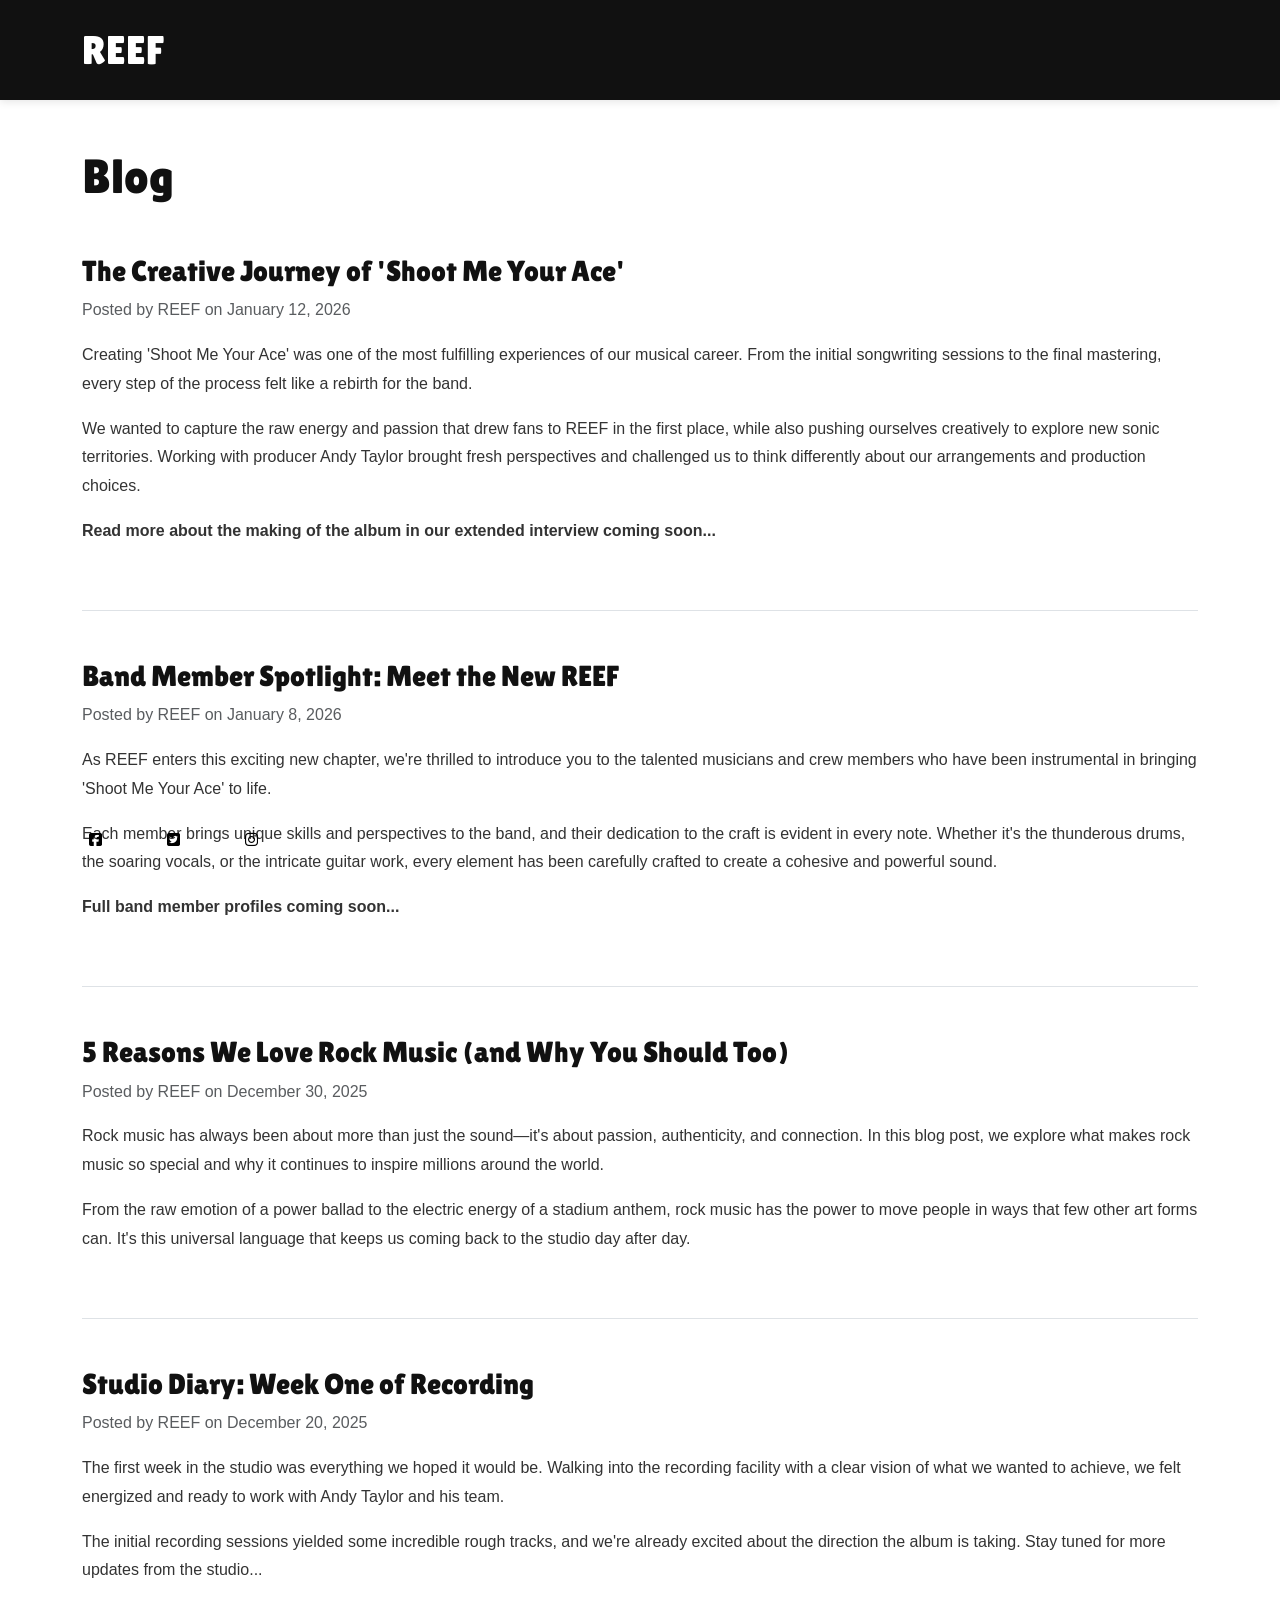
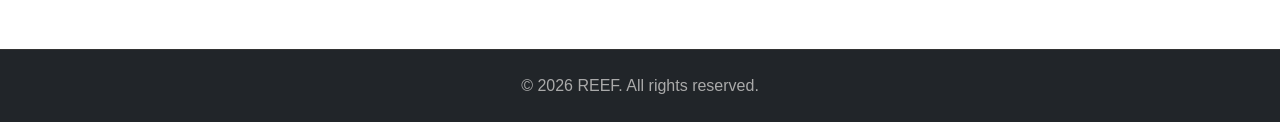
==== blog.html @ 4a1cb836 "Updated all Bootstrap elements to 5.3.3" ====
<!DOCTYPE html>
<html lang="en">
<head>
    <meta charset="UTF-8">
    <meta http-equiv="X-UA-Compatible" content="IE=edge">
    <meta name="viewport" content="width=device-width, initial-scale=1.0">
    <meta name="description" content="REEF Blog - Read stories, interviews, and insights from the band members and crew.">
    <meta name="keywords" content="REEF blog, band stories, interviews, music insights">
    <meta property="og:title" content="REEF - Blog">
    <meta property="og:description" content="REEF Blog - Read stories, interviews, and insights from the band.">
    <link href="https://cdn.jsdelivr.net/npm/bootstrap@5.3.3/dist/css/bootstrap.min.css" rel="stylesheet" integrity="sha384-QWTKZyjpPEjH3gAVUQnzyUrzUw9eKvIQ5l+dCkkixP5aahi8vG76v4dBBZdNlnt5b" crossorigin="anonymous">
    <link rel="stylesheet" href="https://cdnjs.cloudflare.com/ajax/libs/font-awesome/6.5.2/css/all.min.css" integrity="sha512-SnH5WK+bZxgPHs44uWIX+LLJAJ9/2PkPKZ5QiAj6Ta86w+fsb2TkcmfRyVX3pBnMFcV7oQPJkl9QevSCWr3W6A==" crossorigin="anonymous" referrerpolicy="no-referrer" />
    <link rel="stylesheet" href="assets/css/style.css">
    <link rel="stylesheet" href="assets/css/pages.css">
    <title>REEF - Blog</title>
</head>
<body class="page-body">
    <header class="page-header">
        <div class="container d-flex justify-content-between align-items-center">
            <h1 class="logo"><a href="index.html">Reef</a></h1>
            <div class="toggle"></div>
        </div>
    </header>

    <main class="page-content">
        <div class="container py-5">
            <h2 class="mb-5">Blog</h2>

            <article class="blog-post mb-5 pb-5 border-bottom">
                <h3>The Creative Journey of 'Shoot Me Your Ace'</h3>
                <p class="text-muted">Posted by REEF on January 12, 2026</p>
                <p>Creating 'Shoot Me Your Ace' was one of the most fulfilling experiences of our musical career. From the initial songwriting sessions to the final mastering, every step of the process felt like a rebirth for the band.</p>
                <p>We wanted to capture the raw energy and passion that drew fans to REEF in the first place, while also pushing ourselves creatively to explore new sonic territories. Working with producer Andy Taylor brought fresh perspectives and challenged us to think differently about our arrangements and production choices.</p>
                <p><strong>Read more about the making of the album in our extended interview coming soon...</strong></p>
            </article>

            <article class="blog-post mb-5 pb-5 border-bottom">
                <h3>Band Member Spotlight: Meet the New REEF</h3>
                <p class="text-muted">Posted by REEF on January 8, 2026</p>
                <p>As REEF enters this exciting new chapter, we're thrilled to introduce you to the talented musicians and crew members who have been instrumental in bringing 'Shoot Me Your Ace' to life.</p>
                <p>Each member brings unique skills and perspectives to the band, and their dedication to the craft is evident in every note. Whether it's the thunderous drums, the soaring vocals, or the intricate guitar work, every element has been carefully crafted to create a cohesive and powerful sound.</p>
                <p><strong>Full band member profiles coming soon...</strong></p>
            </article>

            <article class="blog-post mb-5 pb-5 border-bottom">
                <h3>5 Reasons We Love Rock Music (and Why You Should Too)</h3>
                <p class="text-muted">Posted by REEF on December 30, 2025</p>
                <p>Rock music has always been about more than just the sound—it's about passion, authenticity, and connection. In this blog post, we explore what makes rock music so special and why it continues to inspire millions around the world.</p>
                <p>From the raw emotion of a power ballad to the electric energy of a stadium anthem, rock music has the power to move people in ways that few other art forms can. It's this universal language that keeps us coming back to the studio day after day.</p>
            </article>

            <article class="blog-post">
                <h3>Studio Diary: Week One of Recording</h3>
                <p class="text-muted">Posted by REEF on December 20, 2025</p>
                <p>The first week in the studio was everything we hoped it would be. Walking into the recording facility with a clear vision of what we wanted to achieve, we felt energized and ready to work with Andy Taylor and his team.</p>
                <p>The initial recording sessions yielded some incredible rough tracks, and we're already excited about the direction the album is taking. Stay tuned for more updates from the studio...</p>
            </article>
        </div>
    </main>

    <footer class="page-footer bg-dark text-white py-4">
        <div class="container text-center">
            <ul class="social list-unstyled mb-3">
                <li><a href="https://www.facebook.com/reefmusic/" target="_blank" rel="noopener noreferrer"><i class="fa-brands fa-square-facebook"></i></a></li>
                <li><a href="https://x.com/reefmusic/" target="_blank" rel="noopener noreferrer"><i class="fa-brands fa-square-twitter"></i></a></li>
                <li><a href="https://www.instagram.com/reefmusic/" target="_blank" rel="noopener noreferrer"><i class="fa-brands fa-instagram"></i></a></li>
            </ul>
            <p>&copy; 2026 REEF. All rights reserved.</p>
        </div>
    </footer>

    <div class="menu">
        <ul>
            <li><a href="index.html">Home</a></li>
            <li><a href="news.html">News</a></li>
            <li><a href="tour.html">Tour Dates</a></li>
            <li><a href="blog.html">Blog</a></li>
            <li><a href="contact.html">Contact</a></li>
        </ul>
    </div>

    <script src="assets/js/script.js"></script>
</body>
</html>
---- assets/css/style.css ----
@import url('https://fonts.googleapis.com/css2?family=Freeman&family=Lilita+One&display=swap');

* {
    margin: 0;
    padding: 0;
    box-sizing: border-box;
    font-family: 'Poppins', sans-serif;
  }
  header
  {
    position: absolute;
    top: 0;
    left: 0;
    width: 100%;
    padding: 40px 100px;
    z-index: 1000;
    display: flex;
    justify-content: space-between;
    align-items: center;
  }

  header .logo
  {
    font-family: "Lilita One", sans-serif;
    color: #fff;
    text-transform: uppercase;
    cursor: pointer;
  }
  
  .toggle
  {
    position: relative;
    width: 60px;
    height: 60px;
    background: url(https://i.ibb.co/HrfVRcx/menu.png);
    background-repeat: no-repeat;
    background-size: 30px;
    background-position: center;
    cursor: pointer;
  }
  .toggle.active
  {
    background: url(https://i.ibb.co/rt3HybH/close.png);
    background-repeat: no-repeat;
    background-size: 25px;
    background-position: center;
    cursor: pointer;
  }
  .showcase
  {
    position: absolute;
    right: 0;
    width: 100%;
    min-height: 100vh;
    padding: 100px;
    display: flex;
    justify-content: space-between;
    align-items: center;
    background: #111;
    transition: 0.5s;
    z-index: 2;
  }
  .showcase.active
  {
    right: 300px;
  }
  
  .showcase video
  {
    position: absolute;
    top: 0;
    left: 0;
    width: 100%;
    height: 100%;
    object-fit: cover;
    opacity: 0.8;
  }
  
  .video-container
  {
    position: absolute;
    top: 0;
    left: 0;
    width: 100%;
    height: 100%;
    overflow: hidden;
  }
  
  .video-loader
  {
    position: absolute;
    top: 50%;
    left: 50%;
    transform: translate(-50%, -50%);
    text-align: center;
    z-index: 5;
    opacity: 1;
    transition: opacity 0.3s ease-in-out;
  }
  
  .video-loader.loaded
  {
    opacity: 0;
    pointer-events: none;
  }
  
  .spinner
  {
    border: 4px solid rgba(255, 255, 255, 0.3);
    border-top: 4px solid #fff;
    border-radius: 50%;
    width: 50px;
    height: 50px;
    animation: spin 1s linear infinite;
    margin: 0 auto 1rem;
  }
  
  @keyframes spin
  {
    0% { transform: rotate(0deg); }
    100% { transform: rotate(360deg); }
  }
  
  .video-loader p
  {
    color: #fff;
    font-size: 1.1em;
    margin: 0;
    text-shadow: 1px 1px 4px rgba(0, 0, 0, 0.8);
  }
  .overlay
  {
    position: absolute;
    top: 0;
    left: 0;
    width: 100%;
    height: 100%;
    background: rgba(0, 0, 0, 0.4);
    mix-blend-mode: darken;
  }
  .text
  {
    position: relative;
    z-index: 10;
  }
  
  .text h1
  {
    font-family: "Lilita One", sans-serif;
    font-size: 5em;
    font-weight: 800;
    color: #fff;
    line-height: 1em;
    text-transform: uppercase;
    text-shadow: 2px 2px 8px rgba(0, 0, 0, 0.8);
    text-shadow: 2px 2px 8px rgba(0, 0, 0, 0.7);
  }
  .text h2
  {
    font-family: "Lilita One", sans-serif;
    font-size: 4em;
    font-weight: 700;
    color: #fff;
    line-height: 1em;
    /* text-transform: uppercase; */
    text-shadow: 2px 2px 8px rgba(0, 0, 0, 0.7);
  }
  .text h3
  {
    font-family: "Lilita One", sans-serif;
    font-size: 1.3em;
    color: #fff;
    margin: 20px 0;
    font-weight: 400;
    max-width: 700px;
    text-shadow: 1px 1px 6px rgba(0, 0, 0, 0.7);
  }
  .text a
  {
    display: inline-block;
    font-size: 1em;
    background: #fff;
    padding: 10px 30px;
    text-transform: uppercase;
    text-decoration: none;
    font-weight: 500;
    margin-top: 10px;
    color: #111;
    letter-spacing: 2px;
    transition: 0.2s;
  }
  .text a:hover
  {
    letter-spacing: 6px;
  }

  /* Font awesome icon for Spotify */
.fa-square-facebook {
  color: white;
  font-size: 30px;
  margin-top: 10px;
}

/* Font awesome icon for You Tube */
.fa-square-twitter {
  color: white;
  font-size: 30px;
  margin-top: 10px;
}

/* Font awesome icon for Twitter */
.fa-instagram {
  color: white;
  font-size: 30px;
  margin-top: 10px;
}
  .social
  {
    position: absolute;
    z-index: 10;
    bottom: 20px;
    display: flex;
    justify-content: center;
    align-items: center;
  }
  .social li
  {
    list-style: none;
  }
  .social li a
  {
    display: inline-block;
    margin-right: 20px;
    filter: invert(1);
    transform: scale(0.5);
    transition: 0.5s;
  }
  .social li a:hover
  {
    transform: scale(0.5) translateY(-15px);
  }
  .menu
  {
    position: absolute;
    top: 0;
    right: 0;
    width: 300px;
    height: 100%;
    display: flex;
    justify-content: center;
    align-items: center;
    background: #111;
    transform: translateX(100%);
    transition: transform 0.5s;
  }
  .menu.active
  {
    transform: translateX(0);
  }
  .menu ul
  {
    position: relative;
  }
  .menu ul li
  {
    list-style: none;
  }
  .menu ul li a
  {
    text-decoration: none;
    font-size: 24px;
    color: #111;
  }
  .menu ul li a:hover
  {
    color: #03a9f4; 
  }
  
  /* Tablet and Medium Devices */
  @media (max-width: 991px)
  {
    header
    {
      padding: 20px 50px;
    }
    
    .showcase,
    .showcase header
    {
      padding: 40px;
    }
    
    .text h1
    {
      font-size: 3.5em;
    }
    
    .text h2
    {
      font-size: 2.5em;
    }
    
    .text h3
    {
      font-size: 1.1em;
    }
    
    .text a
    {
      padding: 10px 25px;
      font-size: 0.9em;
    }
    
    .social
    {
      bottom: 15px;
    }
    
    .social li a
    {
      margin-right: 15px;
      transform: scale(0.45);
    }
  }
  
  /* Small Devices (Tablets Portrait) */
  @media (max-width: 768px)
  {
    header
    {
      padding: 15px 30px;
    }
    
    header .logo
    {
      font-size: 1.5em;
    }
    
    .toggle
    {
      width: 50px;
      height: 50px;
      background-size: 25px;
    }
    
    .showcase
    {
      padding: 80px 20px 40px 20px;
      justify-content: center;
    }
    
    .showcase.active
    {
      right: 0;
    }
    
    .text
    {
      text-align: center;
      z-index: 10;
    }
    
    .text h1
    {
      font-size: 2.5em;
      line-height: 1.1em;
    }
    
    .text h2
    {
      font-size: 1.8em;
      line-height: 1.1em;
    }
    
    .text h3
    {
      font-size: 1em;
      max-width: 100%;
      margin: 15px auto;
    }
    
    .text a
    {
      padding: 10px 25px;
      font-size: 0.85em;
    }
    
    .social
    {
      bottom: 10px;
      left: 50%;
      transform: translateX(-50%);
      width: 100%;
      justify-content: center;
    }
    
    .social li a
    {
      margin-right: 20px;
      transform: scale(0.4);
    }
    
    .menu
    {
      width: 250px;
    }
    
    .menu ul li a
    {
      font-size: 20px;
    }
  }
  
  /* Mobile Devices (Portrait) */
  @media (max-width: 576px)
  {
    header
    {
      padding: 12px 20px;
    }
    
    header .logo
    {
      font-size: 1.2em;
    }
    
    .toggle
    {
      width: 45px;
      height: 45px;
      background-size: 22px;
    }
    
    .showcase
    {
      padding: 70px 15px 30px 15px;
      min-height: 100vh;
    }
    
    .showcase video
    {
      object-fit: cover;
    }
    
    .text
    {
      width: 100%;
      max-width: 90%;
    }
    
    .text h1
    {
      font-size: 1.8em;
      line-height: 1em;
      margin-bottom: 0.3em;
    }
    
    .text h2
    {
      font-size: 1.4em;
      line-height: 1.1em;
      margin-bottom: 0.5em;
    }
    
    .text h3
    {
      font-size: 0.9em;
      margin: 10px auto;
      line-height: 1.4;
      max-width: 100%;
    }
    
    .text a
    {
      display: inline-block;
      padding: 10px 20px;
      font-size: 0.8em;
      margin-top: 8px;
    }
    
    .social
    {
      bottom: 8px;
      left: 50%;
      transform: translateX(-50%);
    }
    
    .social li a
    {
      margin-right: 15px;
      transform: scale(0.35);
    }
    
    .menu
    {
      width: 100%;
      background: rgba(17, 17, 17, 0.95);
    }
    
    .menu ul
    {
      text-align: center;
    }
    
    .menu ul li
    {
      margin-bottom: 1.5rem;
    }
    
    .menu ul li a
    {
      font-size: 18px;
      color: #fff;
    }
    
    .menu ul li a:hover
    {
      color: #ffeb3b;
    }
  }
  
  /* Extra Small Devices (Small phones) */
  @media (max-width: 375px)
  {
    header
    {
      padding: 10px 15px;
    }
    
    header .logo
    {
      font-size: 1em;
    }
    
    .toggle
    {
      width: 40px;
      height: 40px;
      background-size: 20px;
    }
    
    .showcase
    {
      padding: 60px 10px 25px 10px;
    }
    
    .text h1
    {
      font-size: 1.5em;
    }
    
    .text h2
    {
      font-size: 1.2em;
    }
    
    .text h3
    {
      font-size: 0.85em;
    }
    
    .social li a
    {
      transform: scale(0.3);
      margin-right: 10px;
    }
  }
---- assets/css/pages.css ----
/* Page-specific styles */

.page-body {
  background: #f8f9fa;
}

.page-header {
  background: #111;
  padding: 20px 0;
  position: sticky;
  top: 0;
  z-index: 100;
  box-shadow: 0 2px 8px rgba(0, 0, 0, 0.1);
}

.page-header .logo {
  margin: 0;
}

.page-header .logo a {
  color: #fff;
  text-decoration: none;
  font-family: "Lilita One", sans-serif;
  text-transform: uppercase;
  cursor: pointer;
  transition: color 0.3s;
}

.page-header .logo a:hover {
  color: #ffeb3b;
}

.page-content {
  min-height: calc(100vh - 200px);
  background: #fff;
  margin-bottom: 0;
}

.page-content h2 {
  font-family: "Lilita One", sans-serif;
  font-size: 3em;
  color: #111;
  margin-bottom: 2rem;
}

.page-content h3 {
  font-family: "Lilita One", sans-serif;
  color: #111;
  font-size: 1.8em;
}

.page-content h4 {
  font-family: "Lilita One", sans-serif;
  color: #111;
}

.news-article,
.blog-post {
  background: #fff;
}

.news-article h3,
.blog-post h3 {
  color: #111;
  margin-top: 0;
  margin-bottom: 0.5rem;
  cursor: pointer;
  transition: color 0.3s;
}

.news-article h3:hover,
.blog-post h3:hover {
  color: #ffeb3b;
}

.news-article p,
.blog-post p {
  line-height: 1.8;
  color: #333;
}

.contact-card {
  background: #f8f9fa;
  padding: 1.5rem;
  border-radius: 8px;
  border-left: 4px solid #ffeb3b;
}

.contact-card h5 {
  color: #111;
  margin-bottom: 1rem;
}

.contact-card a {
  color: #111;
  text-decoration: none;
  transition: color 0.3s;
}

.contact-card a:hover {
  color: #ffeb3b;
}

.contact-form {
  background: #f8f9fa;
  padding: 2rem;
  border-radius: 8px;
}

.contact-form .form-label {
  font-weight: 600;
  color: #111;
}

.contact-form .form-control,
.contact-form .form-select {
  border: 1px solid #ddd;
  border-radius: 4px;
  padding: 0.75rem;
  transition: border-color 0.3s;
}

.contact-form .form-control:focus,
.contact-form .form-select:focus {
  border-color: #ffeb3b;
  box-shadow: 0 0 0 0.2rem rgba(255, 235, 59, 0.25);
}

.btn-dark {
  background: #111;
  border: 1px solid #111;
  transition: all 0.3s;
}

.btn-dark:hover {
  background: #ffeb3b;
  color: #111;
  border-color: #ffeb3b;
}

.tour-notice {
  border-left: 4px solid #ffeb3b;
}

.page-footer {
  background: #111;
  border-top: 1px solid #333;
}

.page-footer .social {
  display: flex;
  justify-content: center;
  gap: 2rem;
}

.page-footer .social li a {
  color: #fff;
  font-size: 2rem;
  transition: color 0.3s;
}

.page-footer .social li a:hover {
  color: #ffeb3b;
}

.page-footer p {
  margin: 0;
  color: #aaa;
}

/* Responsive adjustments */
@media (max-width: 768px) {
  .page-header .container {
    padding: 0 20px;
  }

  .page-content {
    padding: 1.5rem 0 !important;
  }

  .page-content h2 {
    font-size: 2em;
  }

  .page-content h3 {
    font-size: 1.3em;
  }

  .contact-form {
    padding: 1.5rem;
  }

  .page-footer .social {
    gap: 1.5rem;
  }

  .page-footer .social li a {
    font-size: 1.5rem;
  }
}

@media (max-width: 576px) {
  .page-header {
    padding: 12px 0;
  }

  .page-header .container {
    padding: 0 15px;
  }

  .page-header .logo a {
    font-size: 1.2em;
  }

  .page-content {
    padding: 1rem 0 !important;
  }

  .page-content h2 {
    font-size: 1.5em;
    margin-bottom: 1.5rem;
  }

  .page-content h3 {
    font-size: 1.1em;
    margin-bottom: 0.75rem;
  }

  .container {
    padding-left: 15px !important;
    padding-right: 15px !important;
  }

  .news-article,
  .blog-post {
    margin-bottom: 2rem !important;
  }

  .contact-form {
    padding: 1.25rem;
  }

  .contact-form .form-control,
  .contact-form .form-select {
    padding: 0.6rem;
    font-size: 16px;
  }

  .contact-card {
    padding: 1.25rem;
    margin-bottom: 1.5rem !important;
  }

  .btn-dark {
    padding: 0.6rem 1.2rem;
    font-size: 0.9rem;
  }

  .row > [class*="col-"] {
    margin-bottom: 2rem;
  }

  .page-footer {
    padding: 1.5rem 0 !important;
  }

  .page-footer .social {
    gap: 1rem;
    margin-bottom: 1rem;
  }

  .page-footer .social li a {
    font-size: 1.2rem;
  }

  .page-footer p {
    font-size: 0.9rem;
  }
}

@media (max-width: 375px) {
  .page-header .logo a {
    font-size: 1em;
  }

  .page-content h2 {
    font-size: 1.3em;
  }

  .page-content h3 {
    font-size: 1em;
  }

  .contact-form .form-label {
    font-size: 0.95rem;
  }

  .contact-card h5 {
    font-size: 0.95rem;
  }

  .page-footer .social li a {
    font-size: 1rem;
  }
}
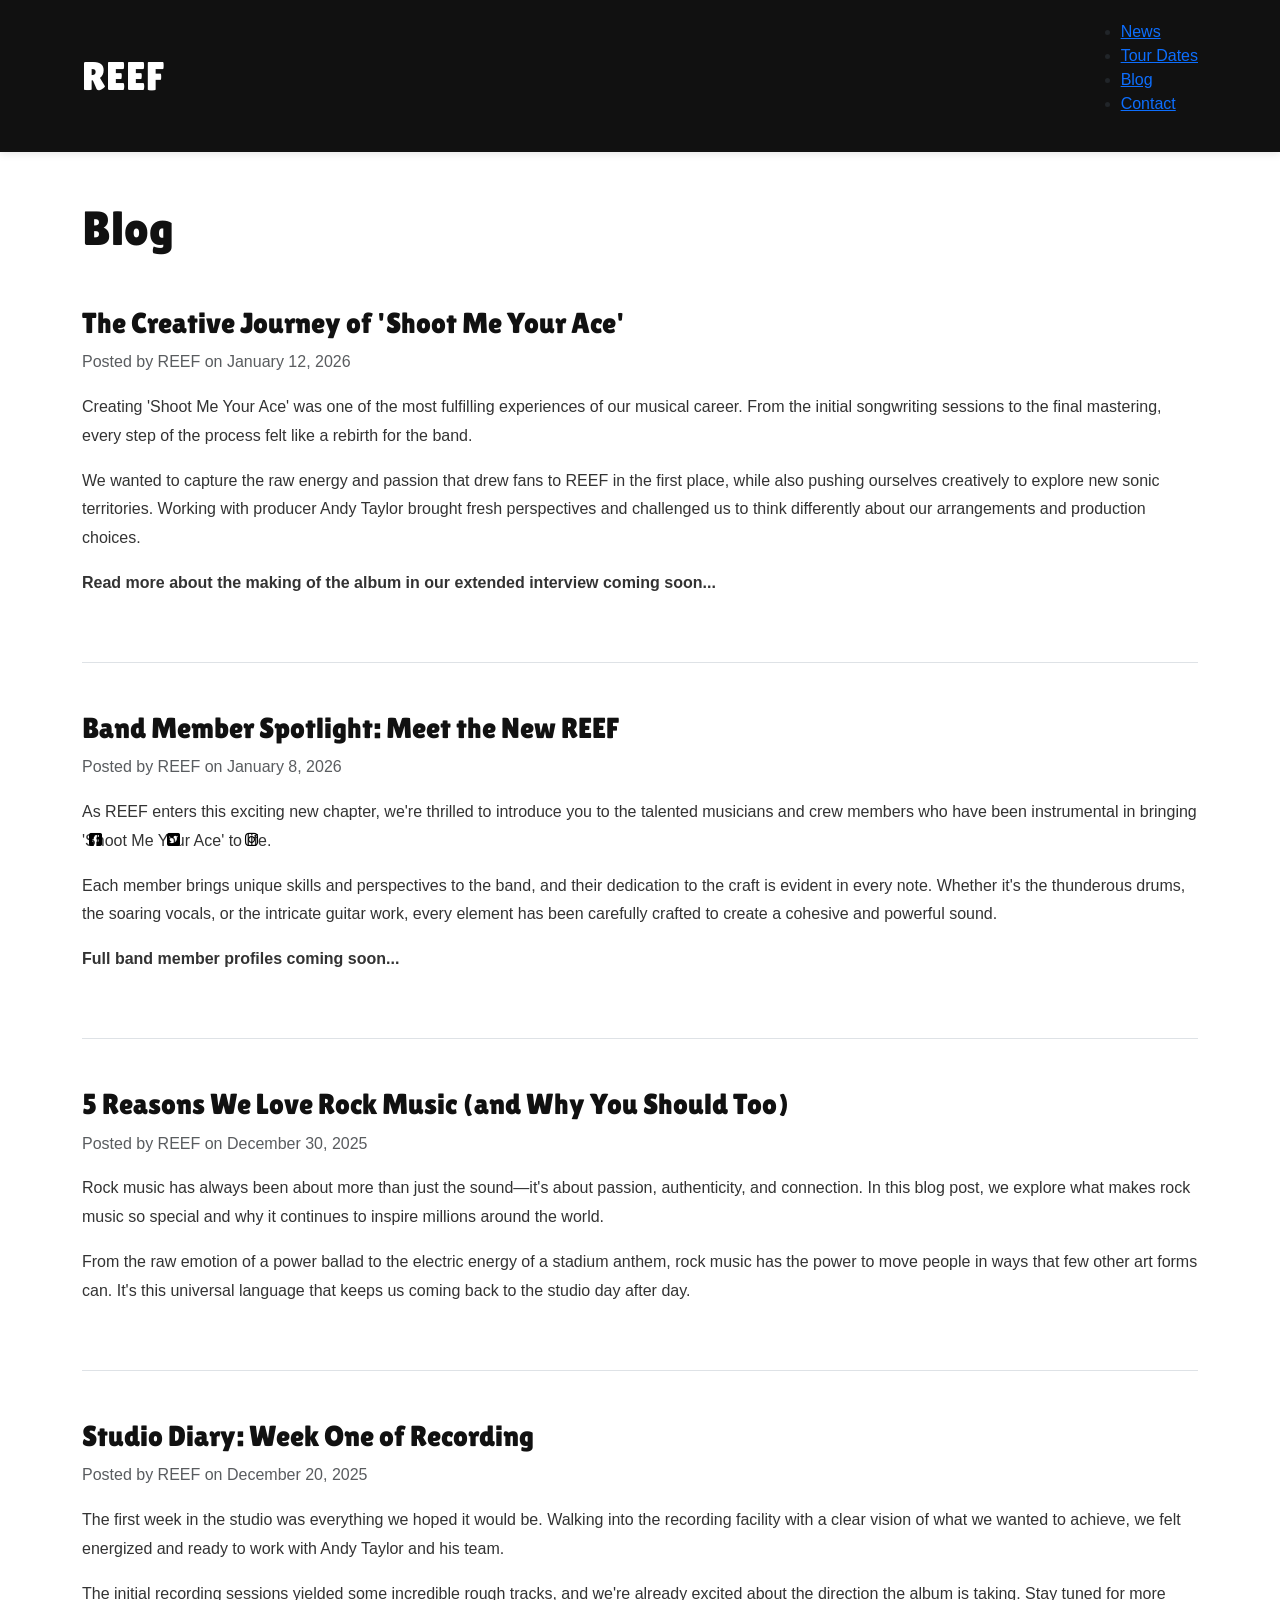
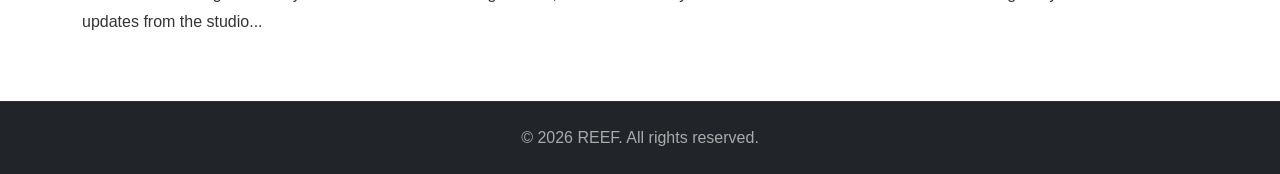
==== commit 675d2caa: "Updated navbar links" ====
--- a/blog.html
+++ b/blog.html
@@ -1,84 +1,151 @@
-<!DOCTYPE html>
+<!doctype html>
 <html lang="en">
-<head>
-    <meta charset="UTF-8">
-    <meta http-equiv="X-UA-Compatible" content="IE=edge">
-    <meta name="viewport" content="width=device-width, initial-scale=1.0">
-    <meta name="description" content="REEF Blog - Read stories, interviews, and insights from the band members and crew.">
-    <meta name="keywords" content="REEF blog, band stories, interviews, music insights">
-    <meta property="og:title" content="REEF - Blog">
-    <meta property="og:description" content="REEF Blog - Read stories, interviews, and insights from the band.">
-    <link href="https://cdn.jsdelivr.net/npm/bootstrap@5.3.3/dist/css/bootstrap.min.css" rel="stylesheet" integrity="sha384-QWTKZyjpPEjH3gAVUQnzyUrzUw9eKvIQ5l+dCkkixP5aahi8vG76v4dBBZdNlnt5b" crossorigin="anonymous">
-    <link rel="stylesheet" href="https://cdnjs.cloudflare.com/ajax/libs/font-awesome/6.5.2/css/all.min.css" integrity="sha512-SnH5WK+bZxgPHs44uWIX+LLJAJ9/2PkPKZ5QiAj6Ta86w+fsb2TkcmfRyVX3pBnMFcV7oQPJkl9QevSCWr3W6A==" crossorigin="anonymous" referrerpolicy="no-referrer" />
-    <link rel="stylesheet" href="assets/css/style.css">
-    <link rel="stylesheet" href="assets/css/pages.css">
-    <title>REEF - Blog</title>
-</head>
-<body class="page-body">
-    <header class="page-header">
-        <div class="container d-flex justify-content-between align-items-center">
-            <h1 class="logo"><a href="index.html">Reef</a></h1>
-            <div class="toggle"></div>
+    <head>
+        <meta charset="UTF-8" />
+        <meta http-equiv="X-UA-Compatible" content="IE=edge" />
+        <meta name="viewport" content="width=device-width, initial-scale=1.0" />
+        <meta
+            name="description"
+            content="REEF Blog - Read stories, interviews, and insights from the band members and crew."
+        />
+        <meta name="keywords" content="REEF blog, band stories, interviews, music insights" />
+        <meta property="og:title" content="REEF - Blog" />
+        <meta property="og:description" content="REEF Blog - Read stories, interviews, and insights from the band." />
+        <link
+            href="https://cdn.jsdelivr.net/npm/bootstrap@5.3.3/dist/css/bootstrap.min.css"
+            rel="stylesheet"
+            integrity="sha384-QWTKZyjpPEjISv5WaRU9OFeRpok6YctnYmDr5pNlyT2bRjXh0JMhjY6hW+ALEwIH"
+            crossorigin="anonymous"
+        />
+        <link
+            rel="stylesheet"
+            href="https://cdnjs.cloudflare.com/ajax/libs/font-awesome/6.5.2/css/all.min.css"
+            integrity="sha512-SnH5WK+bZxgPHs44uWIX+LLJAJ9/2PkPKZ5QiAj6Ta86w+fsb2TkcmfRyVX3pBnMFcV7oQPJkl9QevSCWr3W6A=="
+            crossorigin="anonymous"
+            referrerpolicy="no-referrer"
+        />
+        <link rel="stylesheet" href="assets/css/style.css" />
+        <link rel="stylesheet" href="assets/css/pages.css" />
+        <title>REEF - Blog</title>
+    </head>
+    <body class="page-body">
+        <header class="page-header">
+            <div class="container d-flex justify-content-between align-items-center">
+                <h1 class="logo"><a href="index.html">Reef</a></h1>
+                <div class="toggle"></div>
+                <ul>
+                    <li><a href="news.html">News</a></li>
+                    <li><a href="tour.html">Tour Dates</a></li>
+                    <li><a href="blog.html">Blog</a></li>
+                    <li><a href="contact.html">Contact</a></li>
+                </ul>
+            </div>
+        </header>
+        <main class="page-content">
+            <div class="container py-5">
+                <h2 class="mb-5">Blog</h2>
+
+                <article class="blog-post mb-5 pb-5 border-bottom">
+                    <h3>The Creative Journey of 'Shoot Me Your Ace'</h3>
+                    <p class="text-muted">Posted by REEF on January 12, 2026</p>
+                    <p>
+                        Creating 'Shoot Me Your Ace' was one of the most fulfilling experiences of our musical career.
+                        From the initial songwriting sessions to the final mastering, every step of the process felt
+                        like a rebirth for the band.
+                    </p>
+                    <p>
+                        We wanted to capture the raw energy and passion that drew fans to REEF in the first place, while
+                        also pushing ourselves creatively to explore new sonic territories. Working with producer Andy
+                        Taylor brought fresh perspectives and challenged us to think differently about our arrangements
+                        and production choices.
+                    </p>
+                    <p>
+                        <strong
+                            >Read more about the making of the album in our extended interview coming soon...</strong
+                        >
+                    </p>
+                </article>
+
+                <article class="blog-post mb-5 pb-5 border-bottom">
+                    <h3>Band Member Spotlight: Meet the New REEF</h3>
+                    <p class="text-muted">Posted by REEF on January 8, 2026</p>
+                    <p>
+                        As REEF enters this exciting new chapter, we're thrilled to introduce you to the talented
+                        musicians and crew members who have been instrumental in bringing 'Shoot Me Your Ace' to life.
+                    </p>
+                    <p>
+                        Each member brings unique skills and perspectives to the band, and their dedication to the craft
+                        is evident in every note. Whether it's the thunderous drums, the soaring vocals, or the
+                        intricate guitar work, every element has been carefully crafted to create a cohesive and
+                        powerful sound.
+                    </p>
+                    <p><strong>Full band member profiles coming soon...</strong></p>
+                </article>
+
+                <article class="blog-post mb-5 pb-5 border-bottom">
+                    <h3>5 Reasons We Love Rock Music (and Why You Should Too)</h3>
+                    <p class="text-muted">Posted by REEF on December 30, 2025</p>
+                    <p>
+                        Rock music has always been about more than just the sound—it's about passion, authenticity, and
+                        connection. In this blog post, we explore what makes rock music so special and why it continues
+                        to inspire millions around the world.
+                    </p>
+                    <p>
+                        From the raw emotion of a power ballad to the electric energy of a stadium anthem, rock music
+                        has the power to move people in ways that few other art forms can. It's this universal language
+                        that keeps us coming back to the studio day after day.
+                    </p>
+                </article>
+
+                <article class="blog-post">
+                    <h3>Studio Diary: Week One of Recording</h3>
+                    <p class="text-muted">Posted by REEF on December 20, 2025</p>
+                    <p>
+                        The first week in the studio was everything we hoped it would be. Walking into the recording
+                        facility with a clear vision of what we wanted to achieve, we felt energized and ready to work
+                        with Andy Taylor and his team.
+                    </p>
+                    <p>
+                        The initial recording sessions yielded some incredible rough tracks, and we're already excited
+                        about the direction the album is taking. Stay tuned for more updates from the studio...
+                    </p>
+                </article>
+            </div>
+        </main>
+
+        <footer class="page-footer bg-dark text-white py-4">
+            <div class="container text-center">
+                <ul class="social list-unstyled mb-3">
+                    <li>
+                        <a href="https://www.facebook.com/reefmusic/" target="_blank" rel="noopener noreferrer"
+                            ><i class="fa-brands fa-square-facebook"></i
+                        ></a>
+                    </li>
+                    <li>
+                        <a href="https://x.com/reefmusic/" target="_blank" rel="noopener noreferrer"
+                            ><i class="fa-brands fa-square-twitter"></i
+                        ></a>
+                    </li>
+                    <li>
+                        <a href="https://www.instagram.com/reefmusic/" target="_blank" rel="noopener noreferrer"
+                            ><i class="fa-brands fa-instagram"></i
+                        ></a>
+                    </li>
+                </ul>
+                <p>&copy; 2026 REEF. All rights reserved.</p>
+            </div>
+        </footer>
+
+        <div class="menu">
+            <ul>
+                <li><a href="index.html">Home</a></li>
+                <li><a href="news.html">News</a></li>
+                <li><a href="tour.html">Tour Dates</a></li>
+                <li><a href="blog.html">Blog</a></li>
+                <li><a href="contact.html">Contact</a></li>
+            </ul>
         </div>
-    </header>
 
-    <main class="page-content">
-        <div class="container py-5">
-            <h2 class="mb-5">Blog</h2>
-
-            <article class="blog-post mb-5 pb-5 border-bottom">
-                <h3>The Creative Journey of 'Shoot Me Your Ace'</h3>
-                <p class="text-muted">Posted by REEF on January 12, 2026</p>
-                <p>Creating 'Shoot Me Your Ace' was one of the most fulfilling experiences of our musical career. From the initial songwriting sessions to the final mastering, every step of the process felt like a rebirth for the band.</p>
-                <p>We wanted to capture the raw energy and passion that drew fans to REEF in the first place, while also pushing ourselves creatively to explore new sonic territories. Working with producer Andy Taylor brought fresh perspectives and challenged us to think differently about our arrangements and production choices.</p>
-                <p><strong>Read more about the making of the album in our extended interview coming soon...</strong></p>
-            </article>
-
-            <article class="blog-post mb-5 pb-5 border-bottom">
-                <h3>Band Member Spotlight: Meet the New REEF</h3>
-                <p class="text-muted">Posted by REEF on January 8, 2026</p>
-                <p>As REEF enters this exciting new chapter, we're thrilled to introduce you to the talented musicians and crew members who have been instrumental in bringing 'Shoot Me Your Ace' to life.</p>
-                <p>Each member brings unique skills and perspectives to the band, and their dedication to the craft is evident in every note. Whether it's the thunderous drums, the soaring vocals, or the intricate guitar work, every element has been carefully crafted to create a cohesive and powerful sound.</p>
-                <p><strong>Full band member profiles coming soon...</strong></p>
-            </article>
-
-            <article class="blog-post mb-5 pb-5 border-bottom">
-                <h3>5 Reasons We Love Rock Music (and Why You Should Too)</h3>
-                <p class="text-muted">Posted by REEF on December 30, 2025</p>
-                <p>Rock music has always been about more than just the sound—it's about passion, authenticity, and connection. In this blog post, we explore what makes rock music so special and why it continues to inspire millions around the world.</p>
-                <p>From the raw emotion of a power ballad to the electric energy of a stadium anthem, rock music has the power to move people in ways that few other art forms can. It's this universal language that keeps us coming back to the studio day after day.</p>
-            </article>
-
-            <article class="blog-post">
-                <h3>Studio Diary: Week One of Recording</h3>
-                <p class="text-muted">Posted by REEF on December 20, 2025</p>
-                <p>The first week in the studio was everything we hoped it would be. Walking into the recording facility with a clear vision of what we wanted to achieve, we felt energized and ready to work with Andy Taylor and his team.</p>
-                <p>The initial recording sessions yielded some incredible rough tracks, and we're already excited about the direction the album is taking. Stay tuned for more updates from the studio...</p>
-            </article>
-        </div>
-    </main>
-
-    <footer class="page-footer bg-dark text-white py-4">
-        <div class="container text-center">
-            <ul class="social list-unstyled mb-3">
-                <li><a href="https://www.facebook.com/reefmusic/" target="_blank" rel="noopener noreferrer"><i class="fa-brands fa-square-facebook"></i></a></li>
-                <li><a href="https://x.com/reefmusic/" target="_blank" rel="noopener noreferrer"><i class="fa-brands fa-square-twitter"></i></a></li>
-                <li><a href="https://www.instagram.com/reefmusic/" target="_blank" rel="noopener noreferrer"><i class="fa-brands fa-instagram"></i></a></li>
-            </ul>
-            <p>&copy; 2026 REEF. All rights reserved.</p>
-        </div>
-    </footer>
-
-    <div class="menu">
-        <ul>
-            <li><a href="index.html">Home</a></li>
-            <li><a href="news.html">News</a></li>
-            <li><a href="tour.html">Tour Dates</a></li>
-            <li><a href="blog.html">Blog</a></li>
-            <li><a href="contact.html">Contact</a></li>
-        </ul>
-    </div>
-
-    <script src="assets/js/script.js"></script>
-</body>
+        <script src="assets/js/script.js"></script>
+    </body>
 </html>
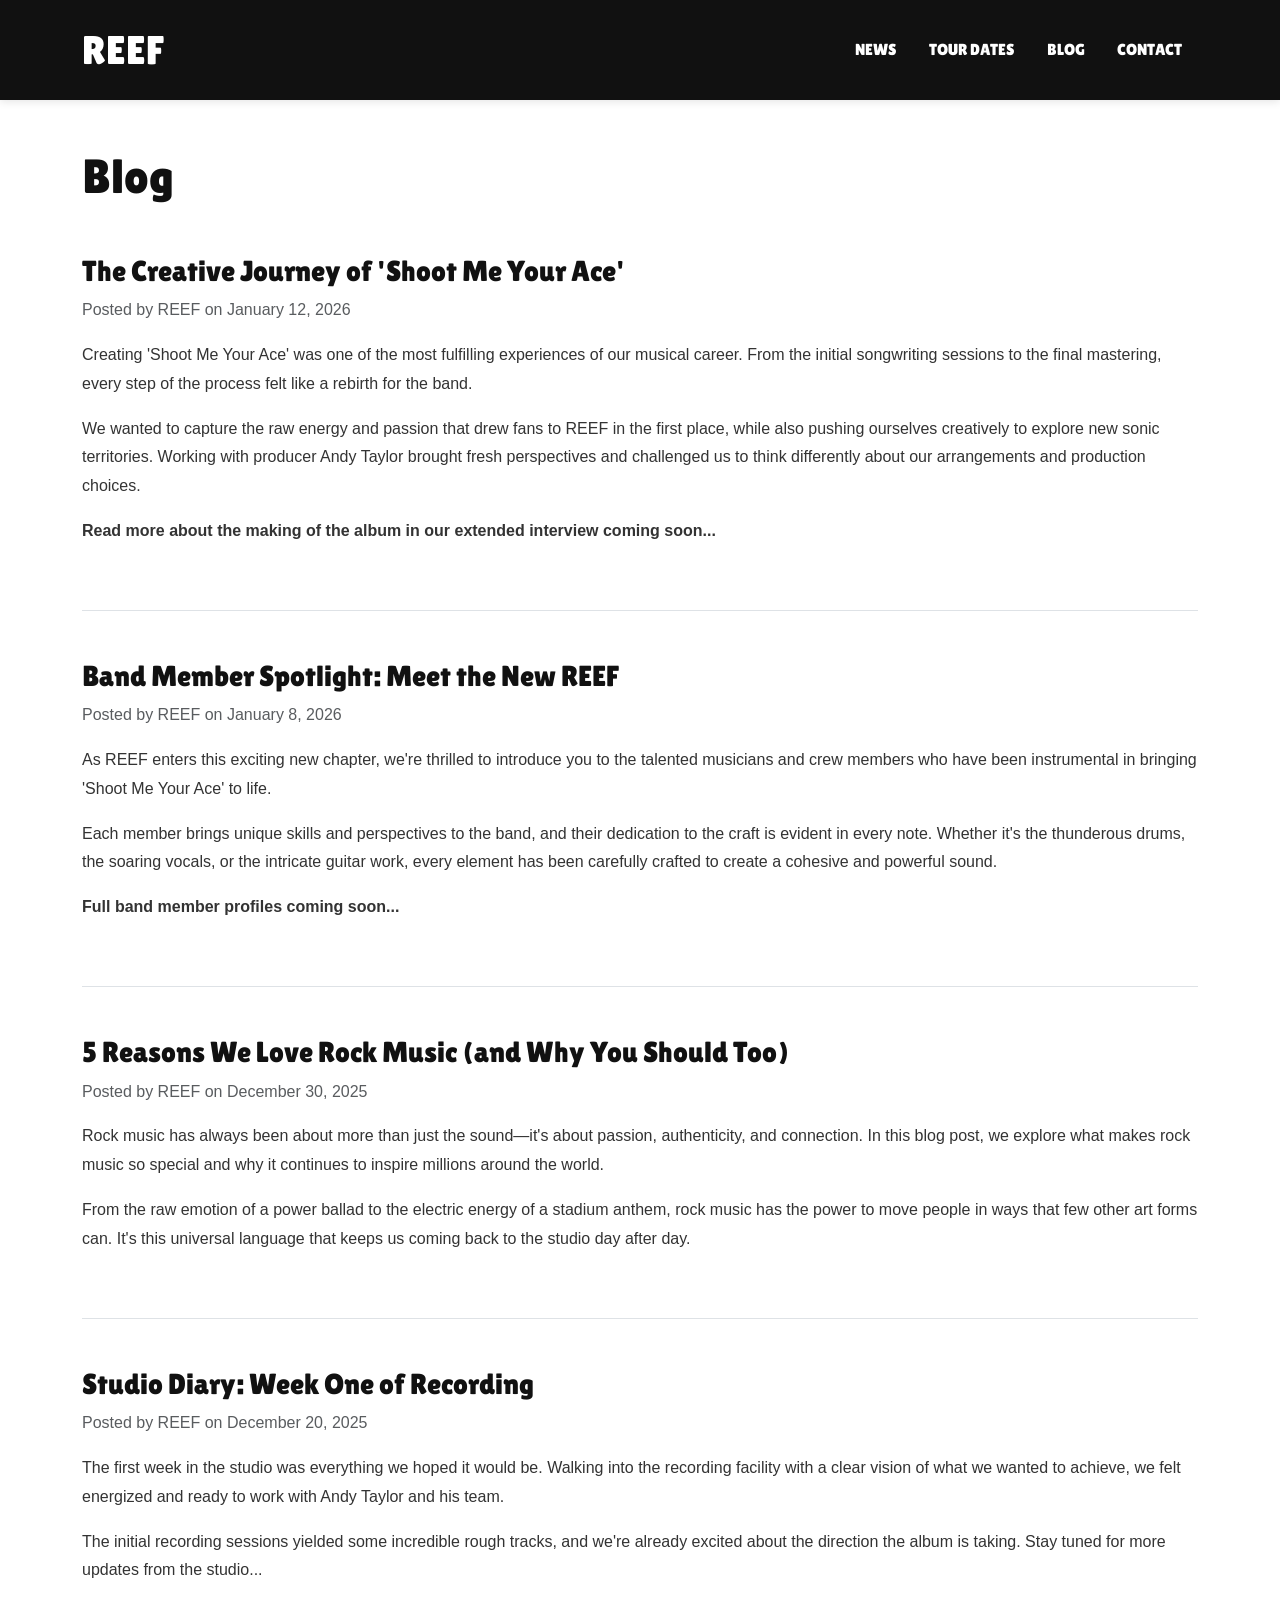
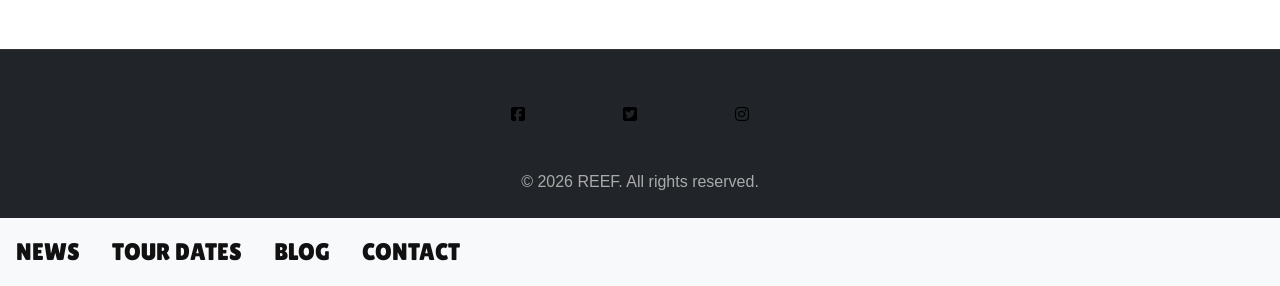
==== commit dcd42154: "Created new merged.css file and removed pages, splash, style css files" ====
--- a/blog.html
+++ b/blog.html
@@ -24,8 +24,7 @@
             crossorigin="anonymous"
             referrerpolicy="no-referrer"
         />
-        <link rel="stylesheet" href="assets/css/style.css" />
-        <link rel="stylesheet" href="assets/css/pages.css" />
+        <link rel="stylesheet" href="assets/css/merged.css" />
         <title>REEF - Blog</title>
     </head>
     <body class="page-body">
@@ -138,7 +137,7 @@
 
         <div class="menu">
             <ul>
-                <li><a href="index.html">Home</a></li>
+                <!-- <li><a href="index.html">Home</a></li> -->
                 <li><a href="news.html">News</a></li>
                 <li><a href="tour.html">Tour Dates</a></li>
                 <li><a href="blog.html">Blog</a></li>
--- a/assets/css/merged.css
+++ b/assets/css/merged.css
@@ -0,0 +1,673 @@
+/* Merged CSS: style.css + pages.css + splash.css */
+
+/* ---------- style.css ---------- */
+@import url('https://fonts.googleapis.com/css2?family=Freeman&family=Lilita+One&display=swap');
+
+* {
+    margin: 0;
+    padding: 0;
+    box-sizing: border-box;
+    font-family: 'Poppins', sans-serif;
+  }
+  header
+  {
+    position: absolute;
+    top: 0;
+    left: 0;
+    width: 100%;
+    padding: 40px 100px;
+    z-index: 1000;
+    display: flex;
+    justify-content: space-between;
+    align-items: center;
+  }
+
+  ul {
+  list-style-type: none;
+  margin: 0;
+  padding: 0;
+  }
+
+li {
+  float: left;
+}
+
+li a {
+  display: block;
+  color: white;
+  text-align: center;
+  padding: 16px;
+  text-decoration: none;
+  font-family: "Lilita One", sans-serif;
+}
+
+li a:hover {
+  color: #ffeb3b;
+}
+
+
+
+  header .logo, li a
+  {
+    font-family: "Lilita One", sans-serif;
+    color: #fff;
+    text-transform: uppercase;
+    cursor: pointer;
+  }
+  
+  .toggle
+  {
+    position: relative;
+    width: 60px;
+    height: 60px;
+    background: url("https://i.ibb.co/HrfVRcx/menu.png");
+    background-repeat: no-repeat;
+    background-size: 30px;
+    background-position: center;
+    cursor: pointer;
+  }
+
+  .toggle.active
+  {
+    background: url(https://i.ibb.co/rt3HybH/close.png);
+    background-repeat: no-repeat;
+    background-size: 25px;
+    background-position: center;
+    cursor: pointer;
+  }
+  .showcase
+  {
+    position: absolute;
+    right: 0;
+    width: 100%;
+    min-height: 100vh;
+    padding: 100px;
+    display: flex;
+    justify-content: space-between;
+    align-items: center;
+    background: #111;
+    transition: 0.5s;
+    z-index: 2;
+  }
+  .showcase.active
+  {
+    right: 300px;
+  }
+  
+  .showcase video
+  {
+    position: absolute;
+    top: 0;
+    left: 0;
+    width: 100%;
+    height: 100%;
+    object-fit: cover;
+    opacity: 0.8;
+  }
+  
+  .video-container
+  {
+    position: absolute;
+    top: 0;
+    left: 0;
+    width: 100%;
+    height: 100%;
+    overflow: hidden;
+  }
+  
+  .video-loader
+  {
+    position: absolute;
+    top: 50%;
+    left: 50%;
+    transform: translate(-50%, -50%);
+    text-align: center;
+    z-index: 5;
+    opacity: 1;
+    transition: opacity 0.3s ease-in-out;
+  }
+  
+  .video-loader.loaded
+  {
+    opacity: 0;
+    pointer-events: none;
+  }
+  
+  .spinner
+  {
+    border: 4px solid rgba(255, 255, 255, 0.3);
+    border-top: 4px solid #fff;
+    border-radius: 50%;
+    width: 50px;
+    height: 50px;
+    animation: spin 1s linear infinite;
+    margin: 0 auto 1rem;
+  }
+  
+  @keyframes spin
+  {
+    0% { transform: rotate(0deg); }
+    100% { transform: rotate(360deg); }
+  }
+  
+  .video-loader p
+  {
+    color: #fff;
+    font-size: 1.1em;
+    margin: 0;
+    text-shadow: 1px 1px 4px rgba(0, 0, 0, 0.8);
+  }
+  .overlay
+  {
+    position: absolute;
+    top: 0;
+    left: 0;
+    width: 100%;
+    height: 100%;
+    background: rgba(0, 0, 0, 0.4);
+    mix-blend-mode: darken;
+  }
+  .text
+  {
+    position: relative;
+    z-index: 10;
+  }
+  
+  .text h1
+  {
+    font-family: "Lilita One", sans-serif;
+    font-size: 5em;
+    font-weight: 800;
+    color: #fff;
+    line-height: 1em;
+    text-transform: uppercase;
+    text-shadow: 2px 2px 8px rgba(0, 0, 0, 0.8);
+    text-shadow: 2px 2px 8px rgba(0, 0, 0, 0.7);
+  }
+  .text h2
+  {
+    font-family: "Lilita One", sans-serif;
+    font-size: 4em;
+    font-weight: 700;
+    color: #fff;
+    line-height: 1em;
+    /* text-transform: uppercase; */
+    text-shadow: 2px 2px 8px rgba(0, 0, 0, 0.7);
+  }
+  .text h3
+  {
+    font-family: "Lilita One", sans-serif;
+    font-size: 1.3em;
+    color: #fff;
+    margin: 20px 0;
+    font-weight: 400;
+    max-width: 700px;
+    text-shadow: 1px 1px 6px rgba(0, 0, 0, 0.7);
+  }
+  .text a
+  {
+    display: inline-block;
+    font-size: 1em;
+    background: #fff;
+    padding: 10px 30px;
+    text-transform: uppercase;
+    text-decoration: none;
+    font-weight: 500;
+    margin-top: 10px;
+    color: #111;
+    letter-spacing: 2px;
+    transition: 0.2s;
+  }
+  
+  .text a:hover
+  {
+    letter-spacing: 6px;
+  }
+  
+  .social li
+  {
+    list-style: none;
+  }
+  
+  .social li a
+  {
+    display: inline-block;
+    margin-right: 20px;
+    filter: invert(1);
+    transform: scale(0.5);
+    transition: 0.5s;
+  }
+  
+  .social li a:hover
+  {
+    transform: scale(0.5) translateY(-15px);
+  }
+  
+  .menu ul
+  {
+    position: relative;
+  }
+  
+  .menu ul li
+  {
+    list-style: none;
+  }
+  
+  .menu ul li a
+  {
+    text-decoration: none;
+    font-size: 24px;
+    color: #111;
+  }
+  
+  .menu ul li a:hover
+  {
+    color: #03a9f4;
+  }
+
+/* ---------- pages.css ---------- */
+
+/* Page-specific styles */
+
+.page-body {
+  background: #f8f9fa;
+}
+
+.page-header {
+  background: #111;
+  padding: 20px 0;
+  position: sticky;
+  top: 0;
+  z-index: 100;
+  box-shadow: 0 2px 8px rgba(0, 0, 0, 0.1);
+}
+
+.page-header .logo {
+  margin: 0;
+}
+
+.page-header .logo a {
+  color: #fff;
+  text-decoration: none;
+  font-family: "Lilita One", sans-serif;
+  text-transform: uppercase;
+  cursor: pointer;
+  transition: color 0.3s;
+}
+
+.page-header .logo a:hover {
+  color: #ffeb3b;
+}
+
+.page-content {
+  min-height: calc(100vh - 200px);
+  background: #fff;
+  margin-bottom: 0;
+}
+
+.page-content h2 {
+  font-family: "Lilita One", sans-serif;
+  font-size: 3em;
+  color: #111;
+  margin-bottom: 2rem;
+}
+
+.page-content h3 {
+  font-family: "Lilita One", sans-serif;
+  color: #111;
+  font-size: 1.8em;
+}
+
+.page-content h4 {
+  font-family: "Lilita One", sans-serif;
+  color: #111;
+}
+
+.news-article,
+.blog-post {
+  background: #fff;
+}
+
+.news-article h3,
+.blog-post h3 {
+  color: #111;
+  margin-top: 0;
+  margin-bottom: 0.5rem;
+  cursor: pointer;
+  transition: color 0.3s;
+}
+
+.news-article h3:hover,
+.blog-post h3:hover {
+  color: #ffeb3b;
+}
+
+.news-article p,
+.blog-post p {
+  line-height: 1.8;
+  color: #333;
+}
+
+.contact-card {
+  background: #f8f9fa;
+  padding: 1.5rem;
+  border-radius: 8px;
+  border-left: 4px solid #ffeb3b;
+}
+
+.contact-card h5 {
+  color: #111;
+  margin-bottom: 1rem;
+}
+
+.contact-card a {
+  color: #111;
+  text-decoration: none;
+  transition: color 0.3s;
+}
+
+.contact-card a:hover {
+  color: #ffeb3b;
+}
+
+.contact-form {
+  background: #f8f9fa;
+  padding: 2rem;
+  border-radius: 8px;
+}
+
+.contact-form .form-label {
+  font-weight: 600;
+  color: #111;
+}
+
+.contact-form .form-control,
+.contact-form .form-select {
+  border: 1px solid #ddd;
+  border-radius: 4px;
+  padding: 0.75rem;
+  transition: border-color 0.3s;
+}
+
+.contact-form .form-control:focus,
+.contact-form .form-select:focus {
+  border-color: #ffeb3b;
+  box-shadow: 0 0 0 0.2rem rgba(255, 235, 59, 0.25);
+}
+
+.btn-dark {
+  background: #111;
+  border: 1px solid #111;
+  transition: all 0.3s;
+}
+
+.btn-dark:hover {
+  background: #ffeb3b;
+  color: #111;
+  border-color: #ffeb3b;
+}
+
+.tour-notice {
+  border-left: 4px solid #ffeb3b;
+}
+
+.page-footer {
+  background: #111;
+  border-top: 1px solid #333;
+}
+
+.page-footer .social {
+  display: flex;
+  justify-content: center;
+  gap: 2rem;
+}
+
+.page-footer .social li a {
+  color: #fff;
+  font-size: 2rem;
+  transition: color 0.3s;
+}
+
+.page-footer .social li a:hover {
+  color: #ffeb3b;
+}
+
+.page-footer p {
+  margin: 0;
+  color: #aaa;
+}
+
+/* Responsive adjustments */
+@media (max-width: 768px) {
+  .page-header .container {
+    padding: 0 20px;
+  }
+
+  .page-content {
+    padding: 1.5rem 0 !important;
+  }
+
+  .page-content h2 {
+    font-size: 2em;
+  }
+
+  .page-content h3 {
+    font-size: 1.3em;
+  }
+
+  .contact-form {
+    padding: 1.5rem;
+  }
+
+  .page-footer .social {
+    gap: 1.5rem;
+  }
+
+  .page-footer .social li a {
+    font-size: 1.5rem;
+  }
+}
+
+/* ---------- splash.css ---------- */
+
+/* Splash Page Styles */
+
+html {
+  width: 100%;
+  height: 100%;
+  overflow-x: hidden;
+}
+
+body {
+  width: 100%;
+  margin: 0;
+  padding: 0;
+  overflow-x: hidden;
+}
+
+.splash-container {
+  display: flex;
+  flex-direction: column;
+  height: 100vh;
+  background: #111;
+  overflow: hidden;
+  position: relative;
+}
+
+.splash-background {
+  position: absolute;
+  top: 0;
+  left: 0;
+  width: 100%;
+  height: 100vh;
+  z-index: 0;
+}
+
+.splash-background video {
+  width: 100%;
+  height: 100%;
+  object-fit: cover;
+  opacity: 0.6;
+}
+
+.splash-overlay {
+  position: absolute;
+  top: 0;
+  left: 0;
+  width: 100%;
+  height: 100%;
+  
+  z-index: 1;
+}
+
+.splash-content {
+  position: relative;
+  z-index: 10;
+  display: flex;
+  flex-direction: column;
+  justify-content: space-between;
+  align-items: center;
+  height: 100%;
+  padding: 40px 20px;
+  text-align: center;
+}
+
+.splash-header {
+  flex: 0;
+  padding-top: 20px;
+}
+
+.splash-logo {
+  font-family: "Lilita One", sans-serif;
+  font-size: 3.5em;
+  color: #fff;
+  text-transform: uppercase;
+  text-decoration: underline;
+  margin: 0;
+  text-shadow: 3px 3px 10px rgba(0, 0, 0, 0.9);
+  letter-spacing: 3px;
+  animation: slideDown 0.8s ease-out;
+}
+
+@keyframes slideDown {
+  from {
+    opacity: 0;
+    transform: translateY(-30px);
+  }
+  to {
+    opacity: 1;
+    transform: translateY(0);
+  }
+}
+
+.splash-main {
+  flex: 1;
+  display: flex;
+  flex-direction: column;
+  justify-content: center;
+  align-items: center;
+  gap: 2rem;
+  animation: fadeIn 1s ease-out 0.3s forwards;
+}
+
+@keyframes fadeIn {
+  from {
+    opacity: 0;
+  }
+  to {
+    opacity: 1;
+  }
+}
+
+.splash-title {
+  margin-bottom: 1rem;
+}
+
+.splash-h2 {
+  font-family: "Lilita One", sans-serif;
+  font-size: 4em;
+  color: #fff;
+  text-transform: uppercase;
+  margin: 0;
+  line-height: 1.1;
+  text-shadow: 3px 3px 10px rgba(0, 0, 0, 0.9);
+  letter-spacing: 2px;
+}
+
+.splash-tagline {
+  font-size: 1.3em;
+  color: #ddd;
+  margin-top: 0.5rem;
+  text-shadow: 1px 1px 4px rgba(0, 0, 0, 0.8);
+}
+
+.splash-album {
+  background: rgba(0, 0, 0, 0.6);
+  backdrop-filter: blur(10px);
+  padding: 2rem 2.5rem;
+  border-radius: 12px;
+  border-left: 4px solid #ffeb3b;
+  max-width: 500px;
+}
+
+.album-badge {
+  display: inline-block;
+  background: #ffeb3b;
+  color: #111;
+  padding: 0.5rem 1rem;
+  border-radius: 20px;
+  font-weight: 600;
+  font-size: 0.85em;
+  text-transform: uppercase;
+  letter-spacing: 1px;
+  margin-bottom: 1rem;
+}
+
+.album-title {
+  font-family: "Lilita One", sans-serif;
+  font-size: 2.5em;
+  color: #fff;
+  margin: 0.5rem 0;
+  text-shadow: 2px 2px 6px rgba(0, 0, 0, 0.8);
+}
+
+.album-producer {
+  font-size: 1em;
+  color: #bbb;
+  margin: 0.5rem 0;
+  font-style: italic;
+}
+
+.album-status {
+  font-size: 0.95em;
+  color: #ffeb3b;
+  font-weight: 600;
+  margin: 0.5rem 0;
+  text-transform: uppercase;
+  letter-spacing: 1px;
+}
+
+.splash-cta {
+  margin-top: 1rem;
+}
+
+.btn-enter {
+  display: inline-block;
+  background: #ffeb3b;
+  color: #111;
+  padding: 15px 40px;
+  font-size: 1.1em;
+  font-weight: 600;
+  text-decoration: none;
+  text-transform: uppercase;
+  letter-spacing: 2px;
+  border-radius: 50px;
+  transition: all 0.3s ease;
+  box-shadow: 0 8px 20px rgba(255, 235, 59, 0.4);
+  border: 2px solid #ffeb3b;
+  cursor: pointer;
+}
+
+.btn-enter:hover {
+  background: transparent;
+}
